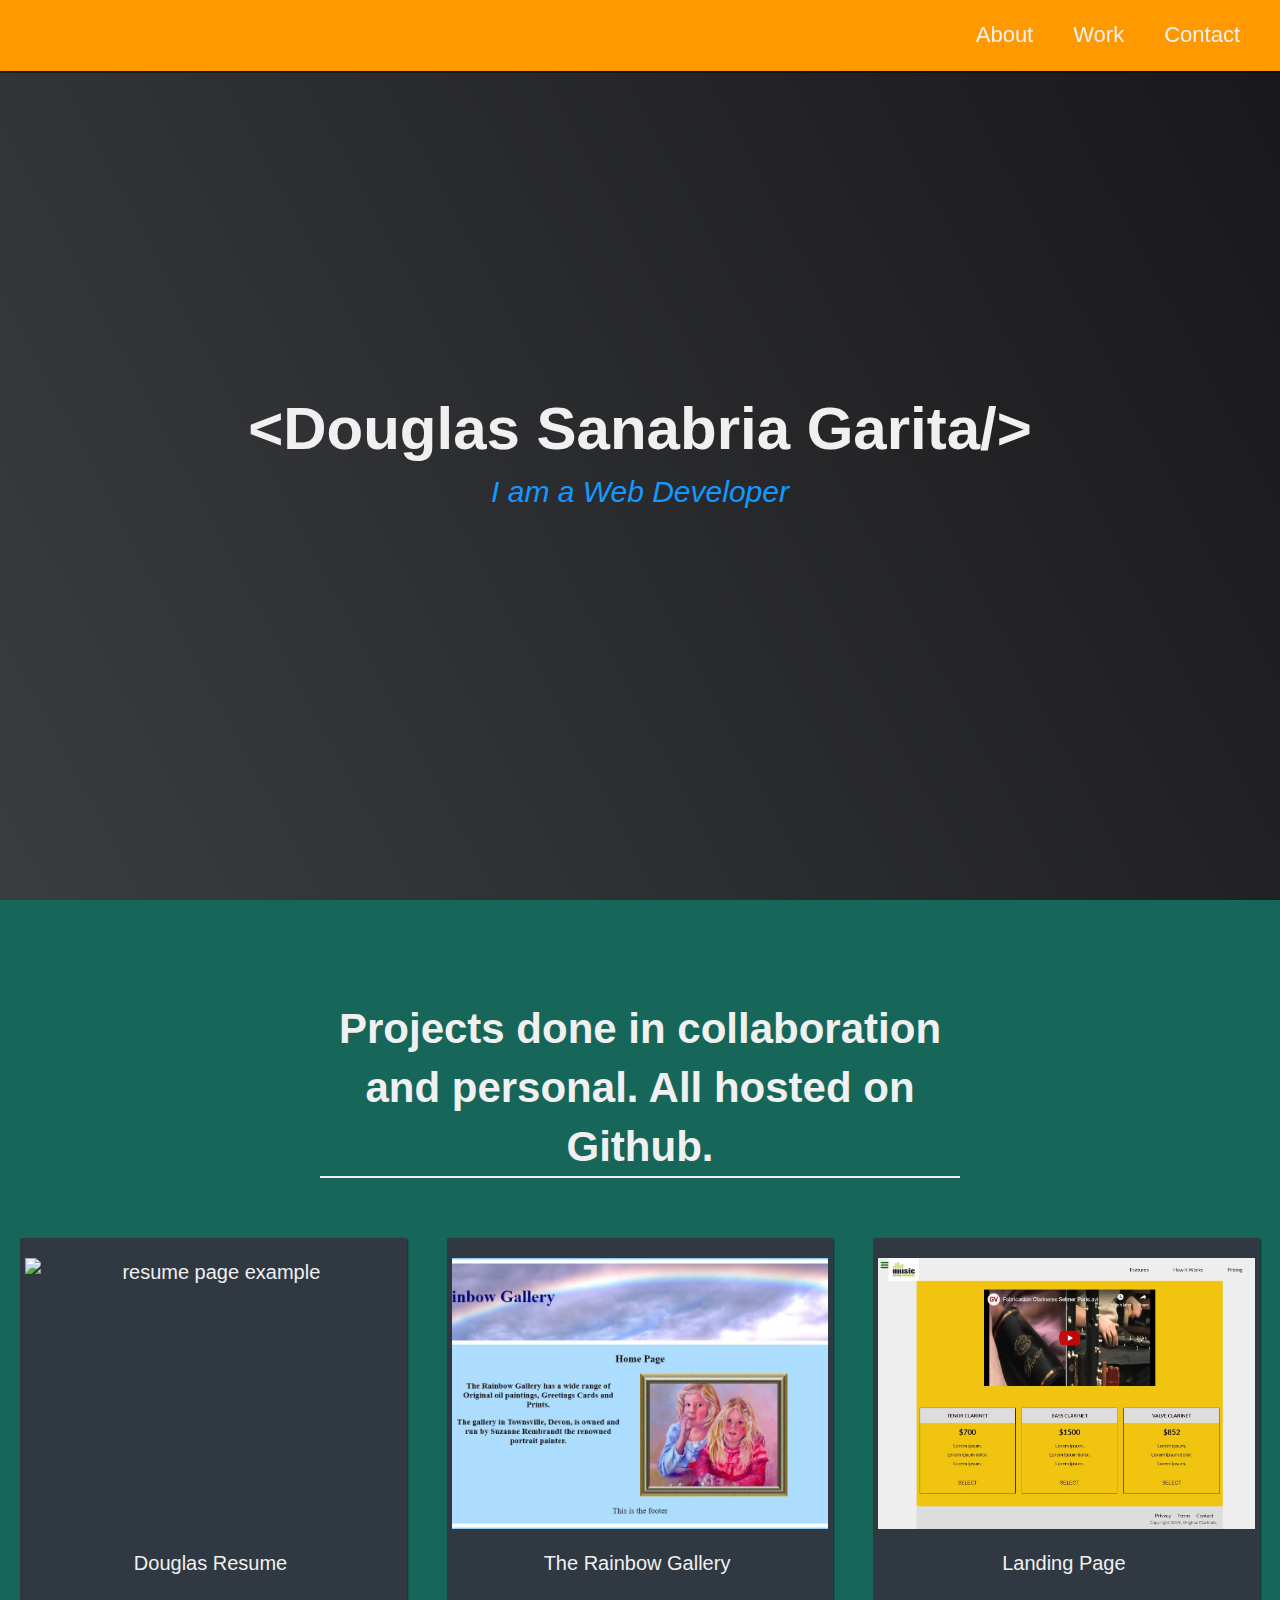
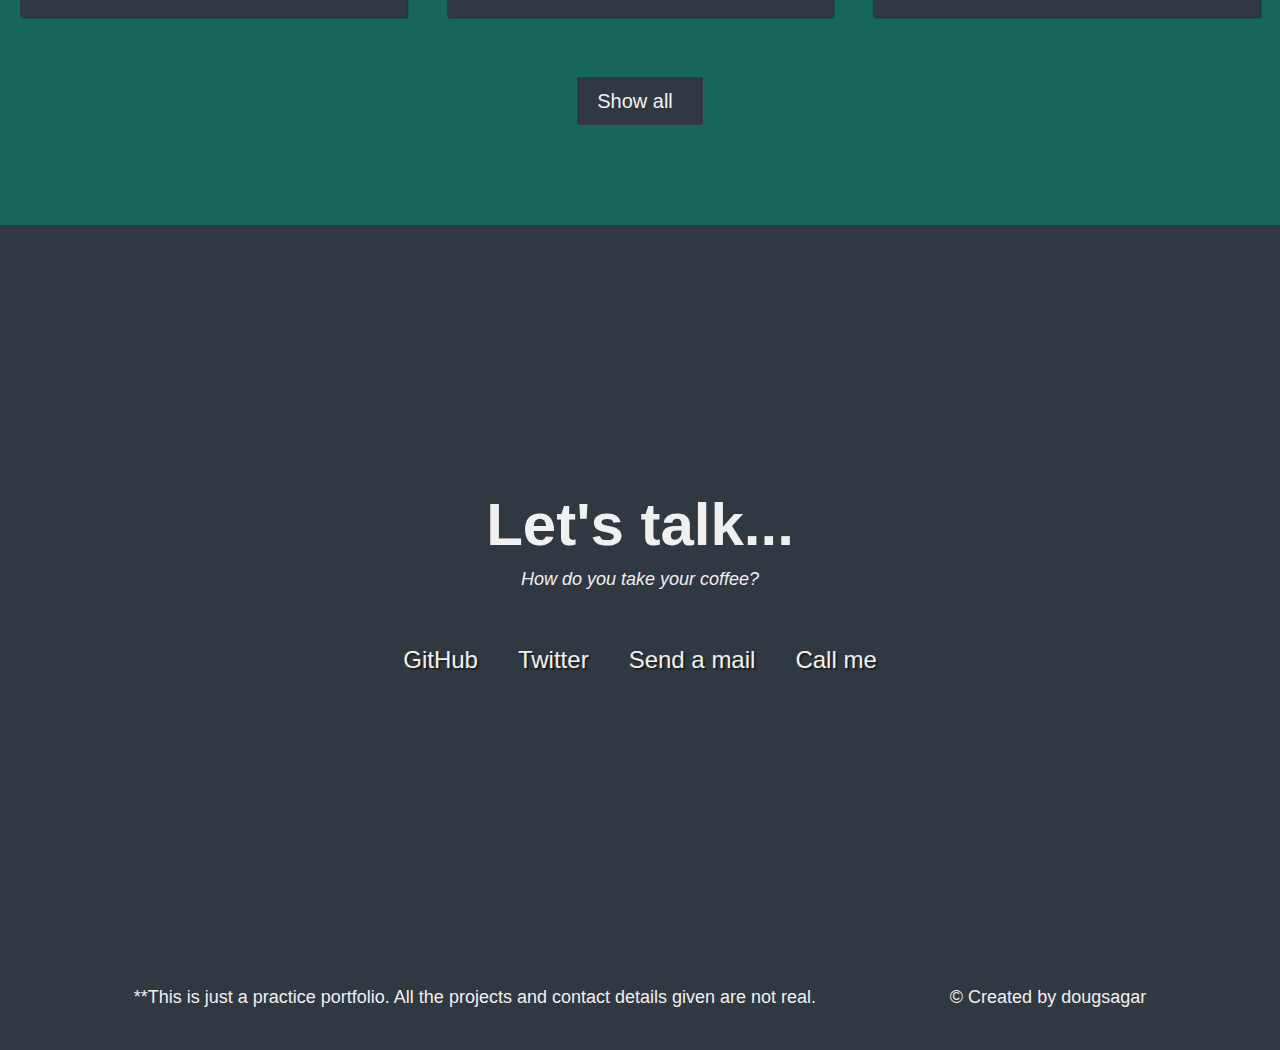
==== index.html @ f4f61fc9 "This is my personal portafolio, landing page, Rainbow Gallery and personal resume projects were adde" ====
<!DOCTYPE html PUBLIC "-//W3C//DTD XHTML 1.0 Transitional//EN" "http://www.w3.org/TR/xhtml1/DTD/xhtml1-transitional.dtd">
<html xmlns="http://www.w3.org/1999/xhtml">
<head>
  <meta http-equiv="Content-Type" content="text/html; charset=utf-8" />
  <title>Personal Portfolio Webpage</title>
  <link rel="stylesheet" href="styles/style.css"/>
  <link
  rel="stylesheet"
  href="https://use.fontawesome.com/releases/v5.8.2/css/all.css"
  integrity="sha384-oS3vJWv+0UjzBfQzYUhtDYW+Pj2yciDJxpsK1OYPAYjqT085Qq/1cq5FLXAZQ7Ay"
  crossorigin="anonymous"
  />
</head>

<body>
  <!-- START NAV -->
  <nav id="navbar" class="nav">
    <ul class="nav-list">
      <li><a href="#welcome-section">About</a></li>
      <li><a href="#projects">Work</a></li>
      <li><a href="#contact">Contact</a></li>
    </ul>
  </nav>
  <!-- END NAV -->

  <!-- START WELCOME SECTION -->

  <section class="welcome-section" class="welcome-section">
    <h1> &lt;Douglas Sanabria Garita/&gt;</h1>
    <p>I am a Web Developer</p>
  </section>

  <!-- END WELCOME SECTION -->

  <!-- START PROJECTS SECTION -->

  <section id="projects" class="projects-section">
    <h2 class="projects-section-header">Projects done in collaboration and personal. All hosted on Github.</h2>

    <div class="projects-grid">
    <a
    href="resume.html"
    target="_blank"
    class="project project-title"
    >
    <img class="project-image" src="img/resumePage.jpg" alt="resume page example"/>
    <p class="project-title">
      <span class="code">&lt;</span>
      Douglas Resume
      <span class="code">&#47;&gt;</span>
    </p>
  </a>
  <a
  href="Rainbow-Project/index.html"
  target="_blank"
  class="project project-title"
  >
  <img class="project-image" src="img/rawbowGalleryPage.JPG" alt="rawbow gallery page example"/>
  <p class="project-title">
    <span class="code">&lt;</span>
    The Rainbow Gallery
    <span class="code">&#47;&gt;</span>
  </p>
</a>
<a
href="landingPage.html"
target="_blank"
class="project project-title"
>
<img class="project-image" src="img/landing-page.JPG" alt="landing page example"/>
<p class="project-title">
  <span class="code">&lt;</span>
  Landing Page
  <span class="code">&#47;&gt;</span>
</p>
</a>

  </div>
  <a
  href="index.html"
  class="btn btn-show-all"
  target="_blank"
  >Show all<i class="fas fa-chevron-right"></i
    ></a>
</section>

<!-- END PROJECTS SECTION -->

<!-- START SKILLS
        <section class="skills">

            <h2 class="title">Skills</h2>

            <div class="skill">
                <img src="img/html.png" alt="HTML5">
                <p>HTML</p>
            </div>
            <div class="skill">
                <img src="img/css.png" alt="CSS3">
                <p>CSS</p>
            </div>
            <div class="skill">
                <img src="img/javascript.png" alt="Javascript">
                <p>JAVASCRIPT</p>
            </div>

        </section>
        <!-- END SKILLS -->

<!-- START CONTACT SECTION -->

<section id="contact" class="contact-section">
  <div class="contact-section-header">
    <h2>Let's talk...</h2>
    <p>How do you take your coffee?</p>
  </div>
  <div class="contact-links">
    <a
      id="profile-link"
      href="https://github.com/dougsagar"
      target="_blank"
      class="btn contact-details"
      ><i class="fab fa-github"></i> GitHub</a>
    <a
      href="https://twitter.com/dougsagar"
      target="_blank"
      class="btn contact-details"
      ><i class="fab fa-twitter"></i> Twitter</a>
    <a href="mailto:sanabriadouglas@gmail.com" class="btn contact-details"
      ><i class="fas fa-at"></i> Send a mail</a>
    <a href="tel:8877-3790" class="btn contact-details"
      ><i class="fas fa-mobile-alt"></i> Call me</a>
  </div>
</section>

<!-- END CONTACT SECTION -->

<!-- START FOOTER SECTION -->
<section>
  <footer>
    <p>
      **This is just a practice portfolio. All the projects and contact details given
      are not real.
    </p>
    <p>
      &copy; Created by
      <a href="https://github.com/dougsagar/" target="_blank"
        >dougsagar <i class="fa fa-dev-to"></i
      ></a>
    </p>
  </footer>
</section>

<!-- END FOOTER SECTION -->

</body>
</html>
---- styles/style.css ----
/* Custom properties/variables  */
:root {
  --main-white: #f0f0f0;
  --main-orange: #ff9900;
  --main-blue: #1598ff;
  --main-green: #17665a;
  --main-gray: #303841;
}

/* Base reset */
* {
  margin: 0;
  padding: 0;
}

/* box-sizing and font sizing */
*,
*::before,
*::after {
  box-sizing: inherit;
}

html {
  box-sizing: border-box;

  /* Set font size for easy rem calculations
   * default document font size = 16px, 1rem = 16px, 100% = 16px
   * (100% / 16px) * 10 = 62.5%, 1rem = 10px, 62.5% = 10px
  */
  font-size: 62.5%;
  scroll-behavior: smooth;
}

/* A few media query to set some font sizes at different screen sizes.
 * This helps automate a bit of responsiveness.
 * The trick is to use the rem unit for size values, margin and padding.
 * Because rem is relative to the document font size
 * when we scale up or down the font size on the document
 * it will affect all properties using rem units for the values.
*/

/* I am using the em unit for breakpoints
 * The calculation is the following
 * screen size divided by browser base font size
 * As an example: a breakpoint at 980px
 * 980px / 16px = 61.25em
*/

/* 1200px / 16px = 75em */
@media (max-width: 75em) {
  html {
    font-size: 60%;
  }
}

/* 980px / 16px = 61.25em */
@media (max-width: 61.25em) {
  html {
    font-size: 58%;
  }
}

/* 460px / 16px = 28.75em */
@media (max-width: 28.75em) {
  html {
    font-size: 55%;
  }
}

/* Base styles */

body {
  font-family: 'Poppins', sans-serif;
  font-size: 1.8rem; /* 18px */
  font-weight: 400;
  line-height: 1.4;
  color: var(--main-white);
}

h1,
h2 {
  font-family: 'Raleway', sans-serif;
  font-weight: 700;
  text-align: center;
}

h1 {
  font-size: 6rem;
}

h2 {
  font-size: 4.2rem;
}

ul {
  list-style: none;
}

a {
  text-decoration: none;
  color: var(--main-white);
}

img {
  display: block;
  width: 100%;
}

/* nav */

.nav {
  display: flex;
  justify-content: flex-end;
  position: fixed;
  top: 0;
  left: 0;
  width: 100%;
  background: var(--main-orange);
  box-shadow: 0 2px 0 rgba(0, 0, 0, 0.4);
  z-index: 10;
}

.nav-list {
  display: flex;
  margin-right: 2rem;
}

@media (max-width: 28.75em) {
  .nav {
    justify-content: center;
  }

  .nav-list {
    margin: 0 1rem;
  }
}

.nav-list a {
  display: block;
  font-size: 2.2rem;
  padding: 2rem;
}

.nav-list a:hover {
  background: var(--main-blue);
}

/* Welcome section */

.welcome-section {
  display: flex;
  flex-direction: column;
  justify-content: center;
  align-items: center;
  width: 100%;
  height: 100vh;
  background: var(--main-gray);
  background-image: linear-gradient(62deg, #3a3d40 0%, #181719 100%);
}

.welcome-section > p {
  font-size: 3rem;
  font-weight: 200;
  font-style: italic;
  color: var(--main-blue);
}

/* Projects section */

.projects-section {
  text-align: center;
  padding: 10rem 2rem;
  background: var(--main-green);
}

.projects-section-header {
  max-width: 640px;
  margin: 0 auto 6rem auto;
  border-bottom: 0.2rem solid var(--main-white);
}

@media (max-width: 28.75em) {
  .projects-section-header {
    font-size: 4rem;
  }
}

/* "Automagic" image grid using no media queries */
.projects-grid {
  display: grid;
  grid-template-columns: repeat(auto-fit, minmax(320px, 1fr));
  grid-gap: 4rem;
  width: 100%;
  max-width: 1280px;
  margin: 0 auto;
  margin-bottom: 6rem;
}

@media (max-width: 30.625em) {
  .projects-section {
    padding: 6rem 1rem;
  }

  .projects-grid {
    grid-template-columns: 1fr;
  }
}

.project {
  background: var(--main-gray);
  box-shadow: 1px 1px 2px rgba(0, 0, 0, 0.5);
  border-radius: 2px;
}

.code {
  color: var(--main-gray);
  transition: color 0.3s ease-out;
}

.project:hover .code {
  color: #ff7f50;
}

.project-image {
  height: calc(100% - 6.8rem);
  width: 100%;
  object-fit: cover;
}

.project-title {
  font-size: 2rem;
  padding: 2rem 0.5rem;
}

.btn {
  display: inline-block;
  padding: 1rem 2rem;
  border-radius: 2px;
}

.btn-show-all {
  font-size: 2rem;
  background: var(--main-gray);
  transition: background 0.3s ease-out;
}

.btn-show-all:hover {
  background: var(--main-red);
}

.btn-show-all:hover > i {
  transform: translateX(2px);
}

.btn-show-all > i {
  margin-left: 10px;
  transform: translateX(0);
  transition: transform 0.3s ease-out;
}

/* Contact section */

.contact-section {
  display: flex;
  flex-direction: column;
  justify-content: center;
  align-items: center;
  text-align: center;
  width: 100%;
  height: 80vh;
  padding: 0 2rem;
  background: var(--main-gray);
}

.contact-section-header > h2 {
  font-size: 6rem;
}

@media (max-width: 28.75em) {
  .contact-section-header > h2 {
    font-size: 4rem;
  }
}

.contact-section-header > p {
  font-style: italic;
}

.contact-links {
  display: flex;
  justify-content: center;
  width: 100%;
  max-width: 980px;
  margin-top: 4rem;
  flex-wrap: wrap;
}

.contact-details {
  font-size: 2.4rem;
  text-shadow: 2px 2px 1px #1f1f1f;
  transition: transform 0.3s ease-out;
}

.contact-details:hover {
  transform: translateY(8px);
}

/* Footer */

footer {
  font-weight: 300;
  display: flex;
  justify-content: space-evenly;
  padding: 2rem;
  background: var(--main-gray);
  border-top: 4px solid var(--main-red);
}

footer > p {
  margin: 2rem;
}

footer i {
  vertical-align: middle;
}

@media (max-width: 28.75em) {
  footer {
    flex-direction: column;
    text-align: center;
  }
}
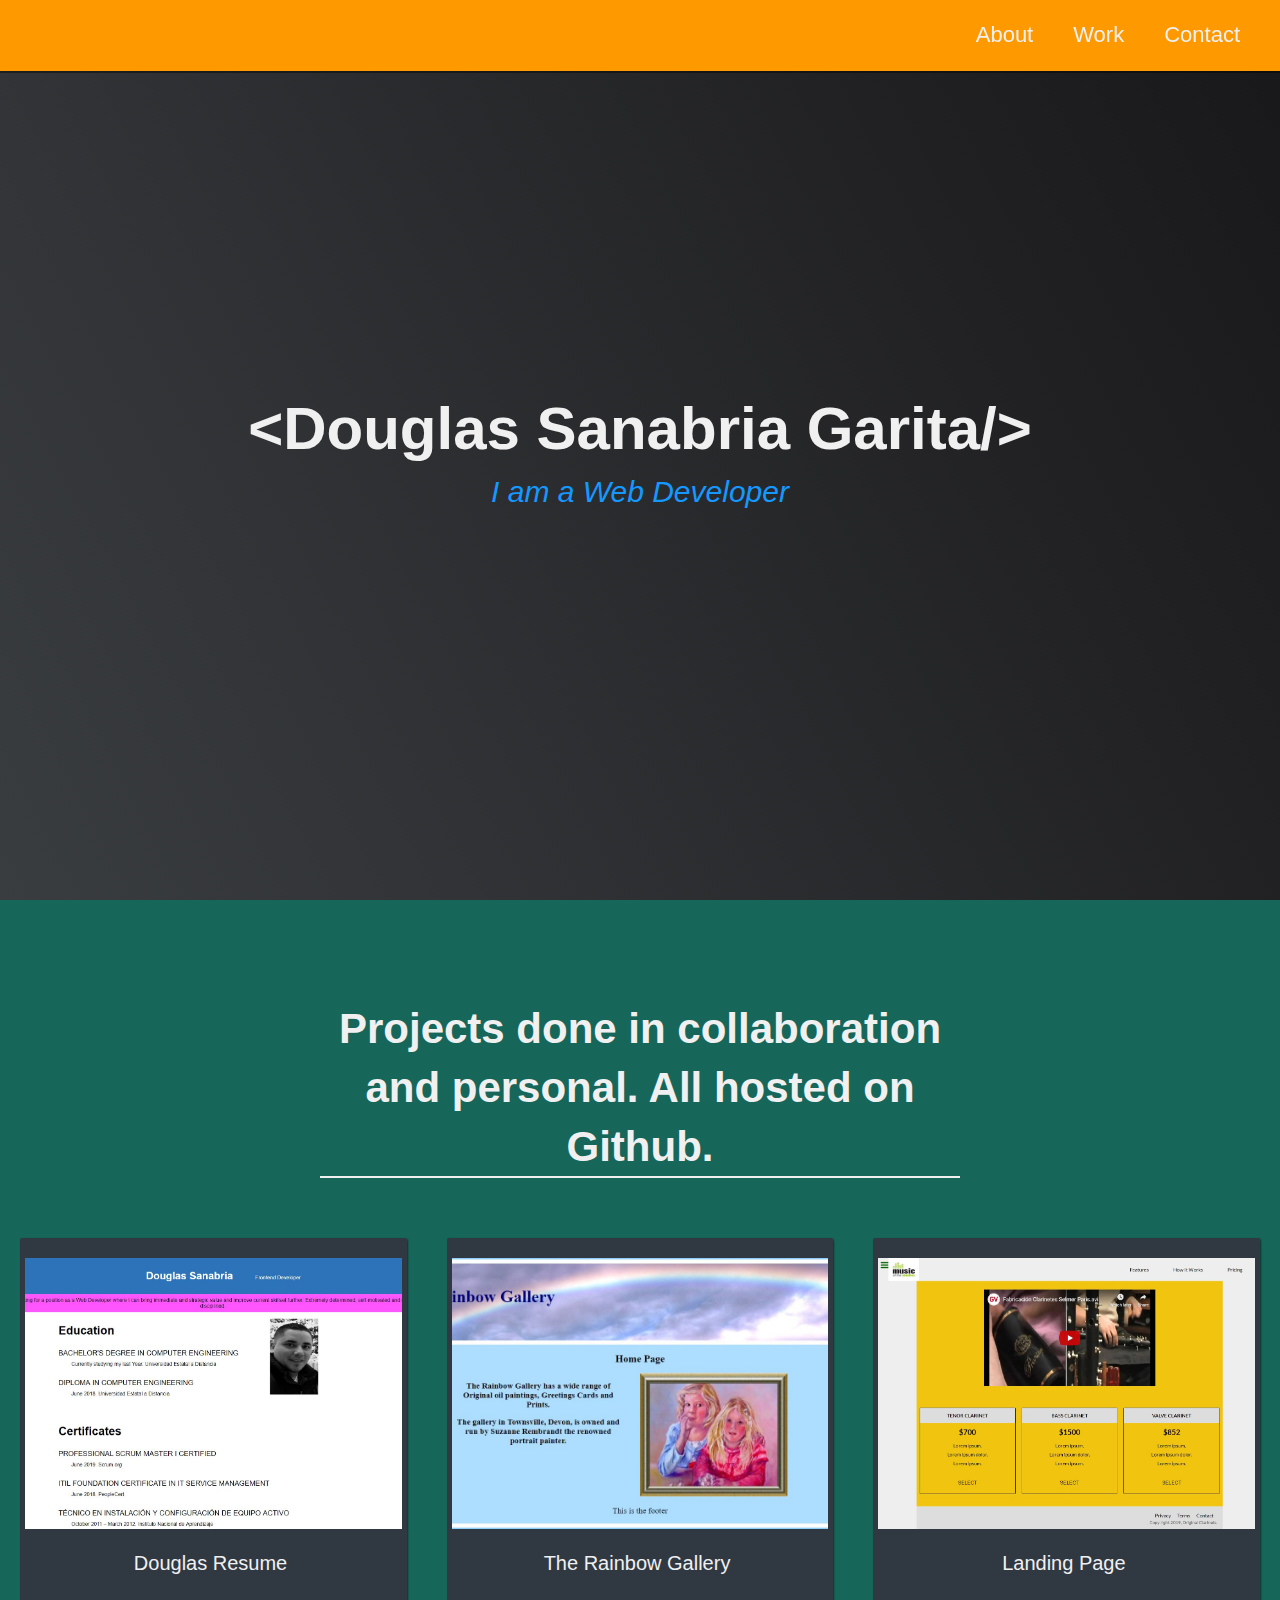
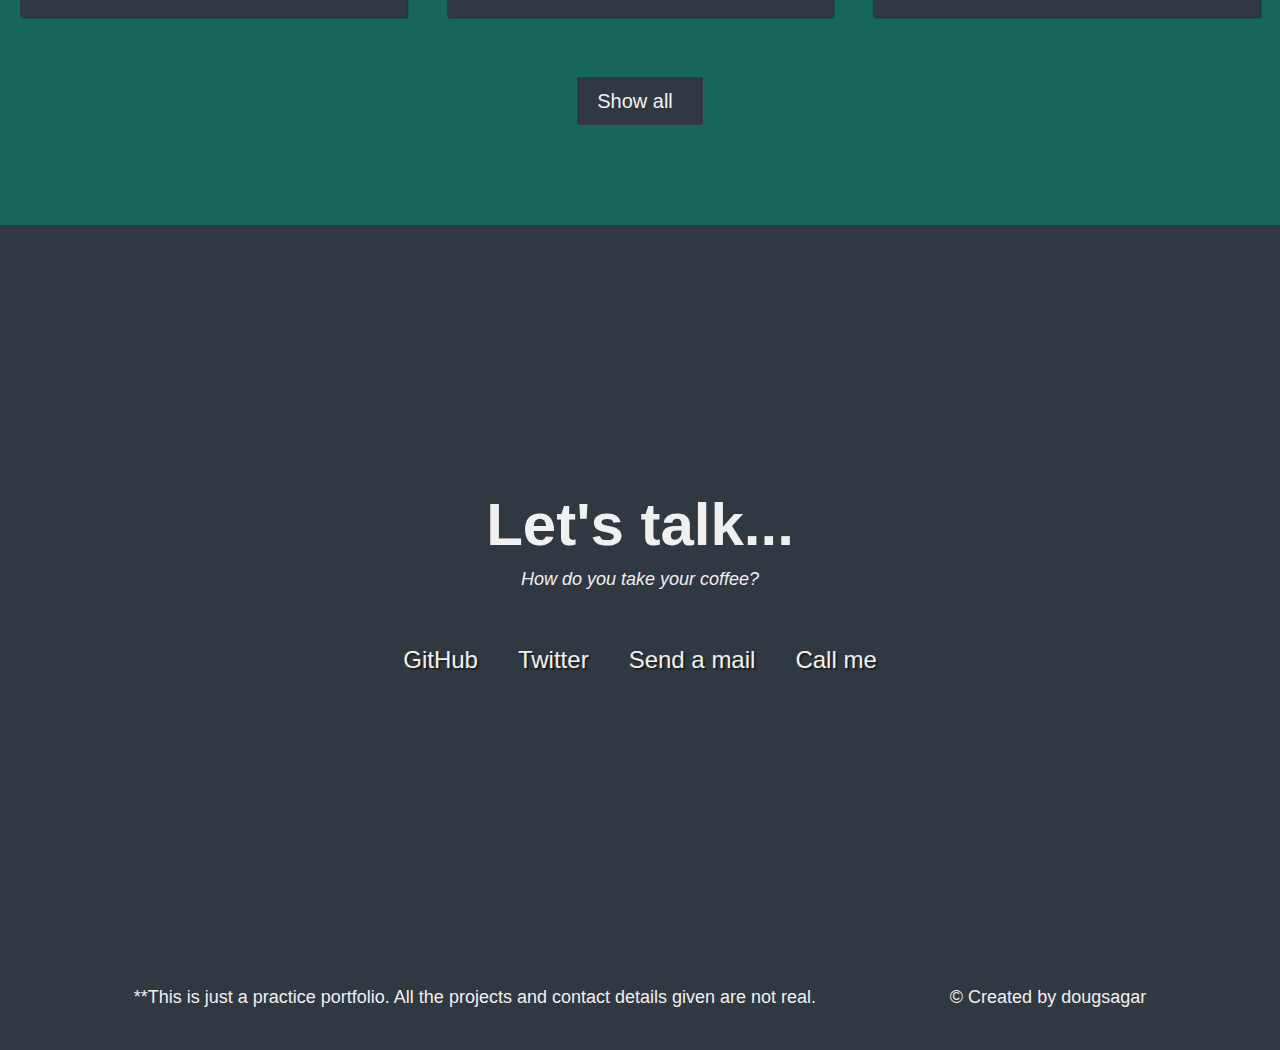
==== commit ffc51e03: "resume image added" ====
--- a/index.html
+++ b/index.html
@@ -43,7 +43,7 @@
     target="_blank"
     class="project project-title"
     >
-    <img class="project-image" src="img/resumePage.jpg" alt="resume page example"/>
+    <img class="project-image" src="img/resumePage.JPG" alt="resume page example"/>
     <p class="project-title">
       <span class="code">&lt;</span>
       Douglas Resume
